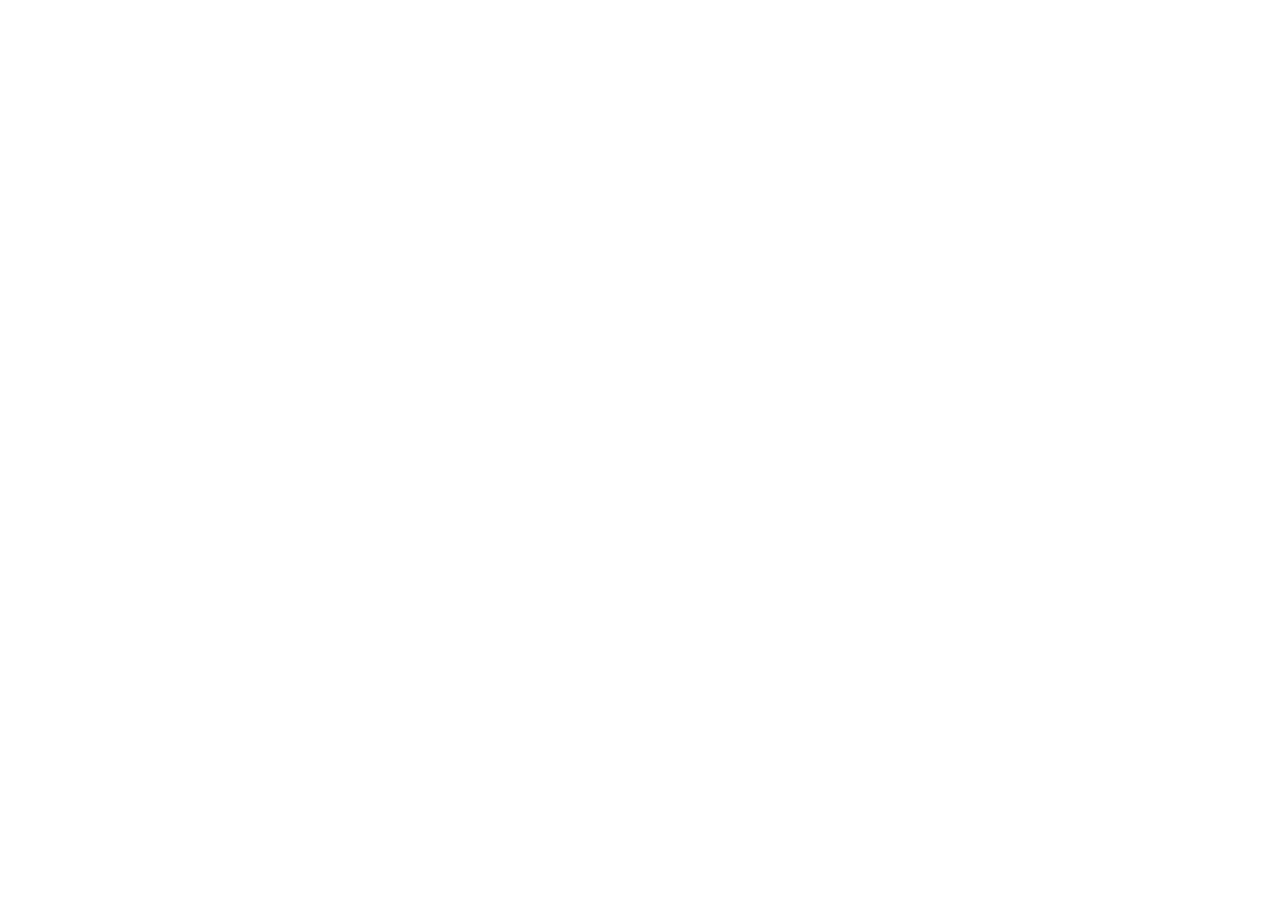
==== BootstrapPage/index.html @ c3b500c9 "Adding files for bootstrap exercise" ====
<!doctype html>
<html lang="en">
  <head>
    <!-- Required meta tags -->
    <meta charset="utf-8">
    <meta name="viewport" content="width=device-width, initial-scale=1, shrink-to-fit=no">
    
    <!-- Google Font -->
    <link href="https://fonts.googleapis.com/css?family=Nunito:200,300,400,700" rel="stylesheet">

    <!-- Bootstrap CSS -->
    <link rel="stylesheet" href="https://stackpath.bootstrapcdn.com/bootstrap/4.1.3/css/bootstrap.min.css" integrity="sha384-MCw98/SFnGE8fJT3GXwEOngsV7Zt27NXFoaoApmYm81iuXoPkFOJwJ8ERdknLPMO" crossorigin="anonymous">
    
    <!-- Custom CSS -->
    <link rel="stylesheet" href="app.css">

    <title>Museum of Candy</title>
  </head>
  
  <body>
    <!-- Optional JavaScript -->
    <!-- jQuery first, then Popper.js, then Bootstrap JS -->
    <script src="https://code.jquery.com/jquery-3.3.1.slim.min.js" integrity="sha384-q8i/X+965DzO0rT7abK41JStQIAqVgRVzpbzo5smXKp4YfRvH+8abtTE1Pi6jizo" crossorigin="anonymous"></script>
    <script src="https://cdnjs.cloudflare.com/ajax/libs/popper.js/1.14.3/umd/popper.min.js" integrity="sha384-ZMP7rVo3mIykV+2+9J3UJ46jBk0WLaUAdn689aCwoqbBJiSnjAK/l8WvCWPIPm49" crossorigin="anonymous"></script>
    <script src="https://stackpath.bootstrapcdn.com/bootstrap/4.1.3/js/bootstrap.min.js" integrity="sha384-ChfqqxuZUCnJSK3+MXmPNIyE6ZbWh2IMqE241rYiqJxyMiZ6OW/JmZQ5stwEULTy" crossorigin="anonymous"></script>
    
  </body>
</html>
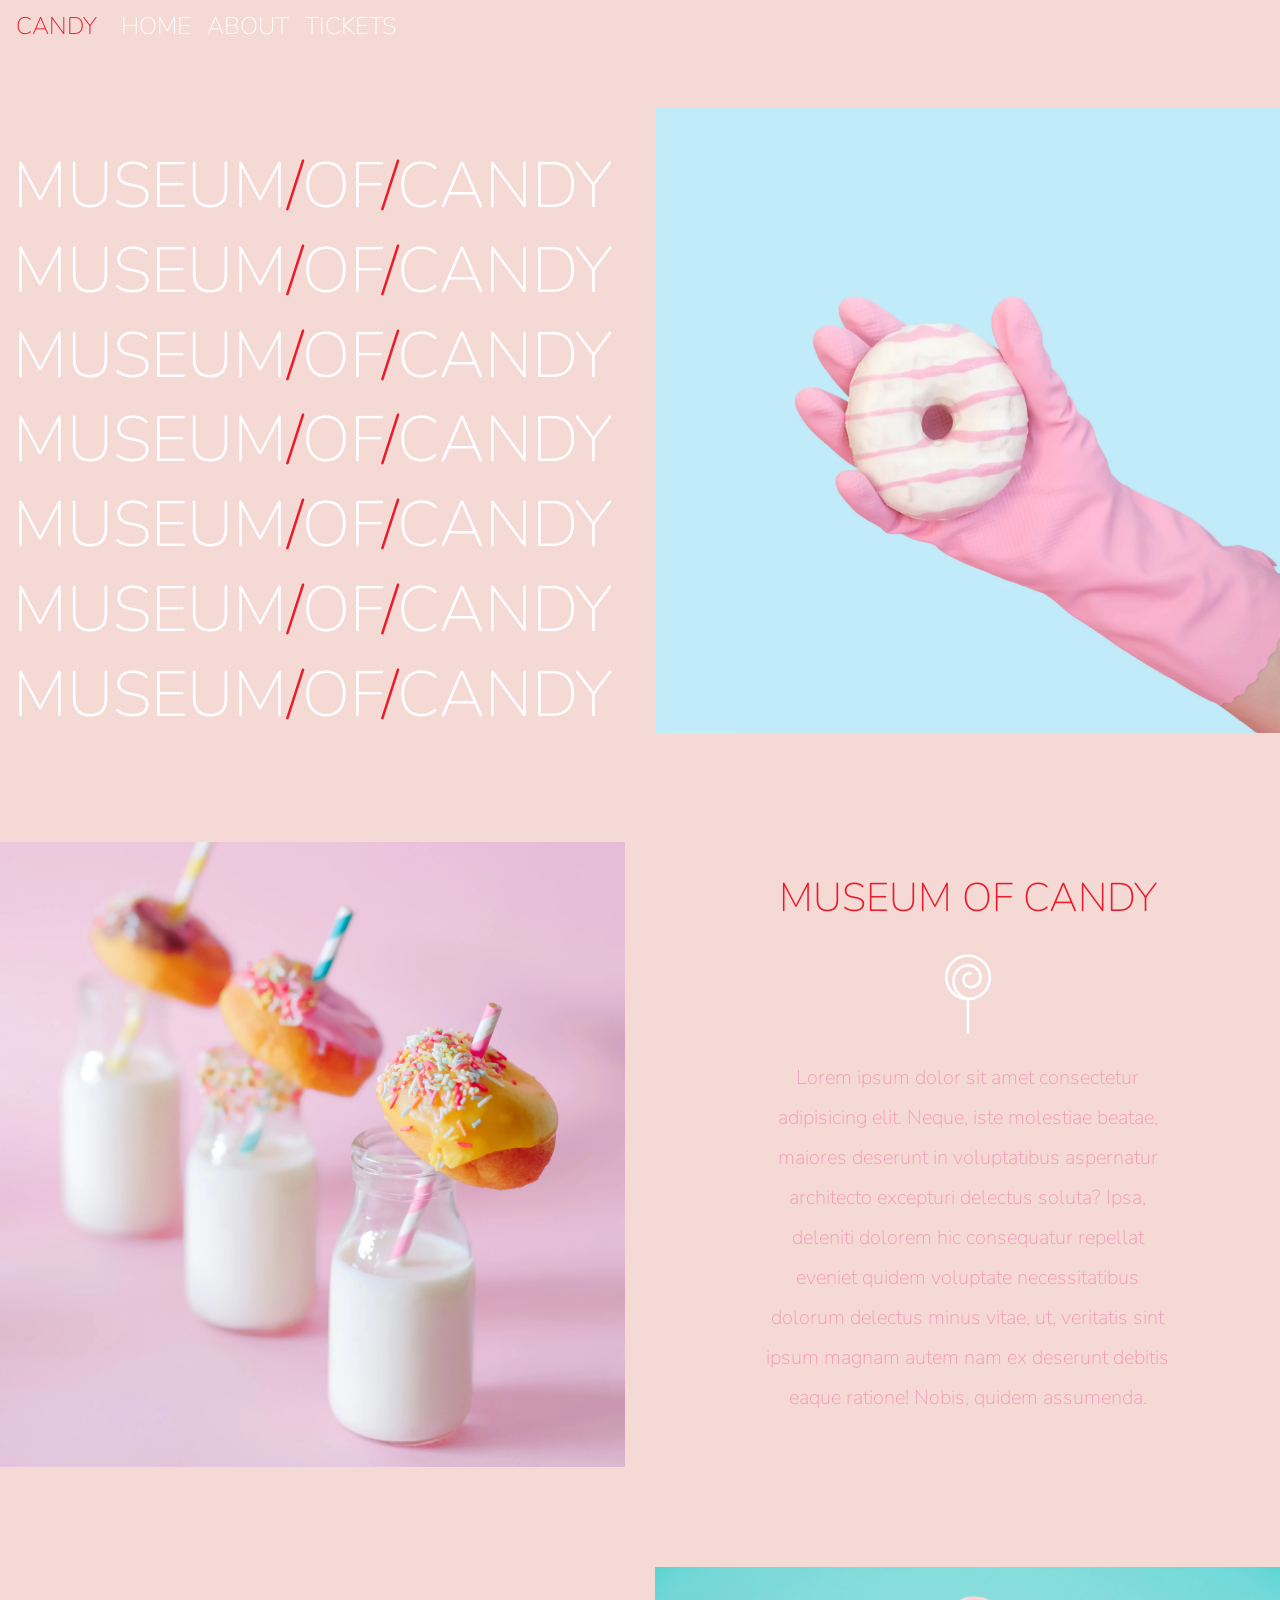
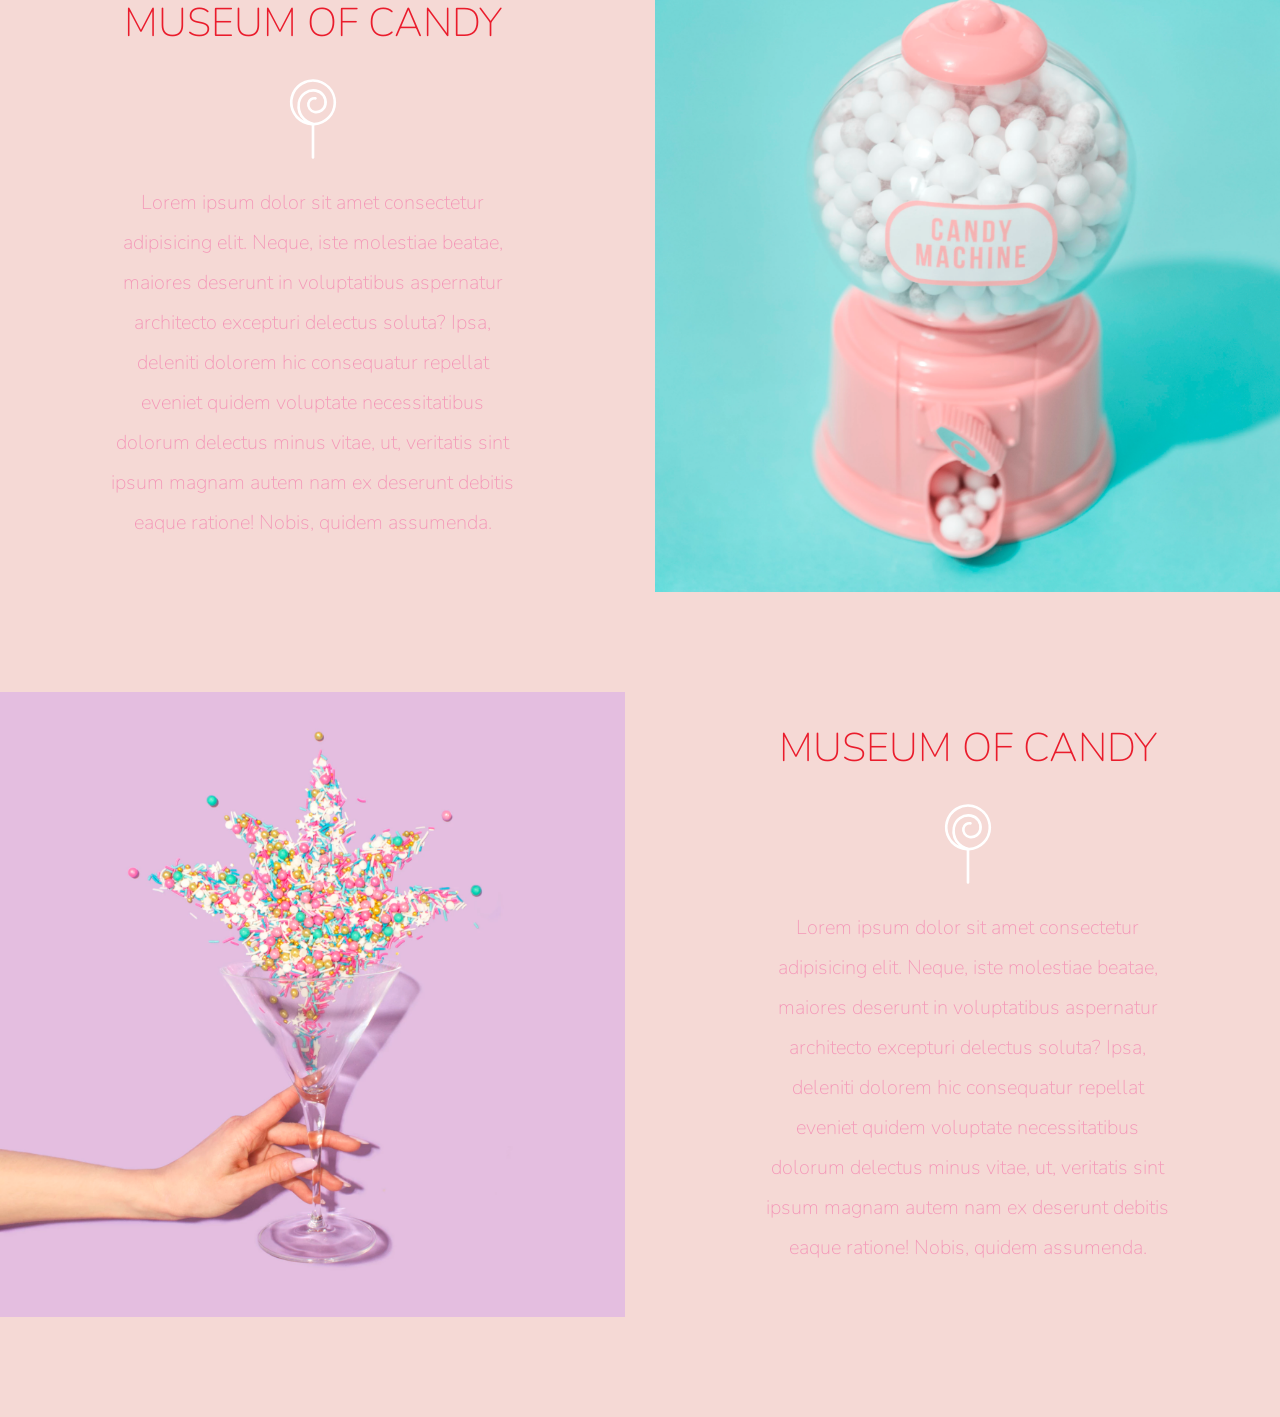
==== commit daa16ae5: "Finished exercise. Did a big chunk of it on my own. Bootstrap is fun" ====
--- a/BootstrapPage/index.html
+++ b/BootstrapPage/index.html
@@ -1,28 +1,219 @@
 <!doctype html>
 <html lang="en">
-  <head>
-    <!-- Required meta tags -->
-    <meta charset="utf-8">
-    <meta name="viewport" content="width=device-width, initial-scale=1, shrink-to-fit=no">
-    
-    <!-- Google Font -->
-    <link href="https://fonts.googleapis.com/css?family=Nunito:200,300,400,700" rel="stylesheet">
-
-    <!-- Bootstrap CSS -->
-    <link rel="stylesheet" href="https://stackpath.bootstrapcdn.com/bootstrap/4.1.3/css/bootstrap.min.css" integrity="sha384-MCw98/SFnGE8fJT3GXwEOngsV7Zt27NXFoaoApmYm81iuXoPkFOJwJ8ERdknLPMO" crossorigin="anonymous">
-    
-    <!-- Custom CSS -->
-    <link rel="stylesheet" href="app.css">
-
-    <title>Museum of Candy</title>
-  </head>
-  
-  <body>
-    <!-- Optional JavaScript -->
-    <!-- jQuery first, then Popper.js, then Bootstrap JS -->
-    <script src="https://code.jquery.com/jquery-3.3.1.slim.min.js" integrity="sha384-q8i/X+965DzO0rT7abK41JStQIAqVgRVzpbzo5smXKp4YfRvH+8abtTE1Pi6jizo" crossorigin="anonymous"></script>
-    <script src="https://cdnjs.cloudflare.com/ajax/libs/popper.js/1.14.3/umd/popper.min.js" integrity="sha384-ZMP7rVo3mIykV+2+9J3UJ46jBk0WLaUAdn689aCwoqbBJiSnjAK/l8WvCWPIPm49" crossorigin="anonymous"></script>
-    <script src="https://stackpath.bootstrapcdn.com/bootstrap/4.1.3/js/bootstrap.min.js" integrity="sha384-ChfqqxuZUCnJSK3+MXmPNIyE6ZbWh2IMqE241rYiqJxyMiZ6OW/JmZQ5stwEULTy" crossorigin="anonymous"></script>
-    
-  </body>
+
+<head>
+  <!-- Required meta tags -->
+  <meta charset="utf-8">
+  <meta name="viewport" content="width=device-width, initial-scale=1, shrink-to-fit=no">
+
+  <!-- Google Font -->
+  <link href="https://fonts.googleapis.com/css?family=Nunito:200,300,400,700" rel="stylesheet">
+
+  <!-- Bootstrap CSS -->
+  <link rel="stylesheet" href="https://stackpath.bootstrapcdn.com/bootstrap/4.1.3/css/bootstrap.min.css"
+    integrity="sha384-MCw98/SFnGE8fJT3GXwEOngsV7Zt27NXFoaoApmYm81iuXoPkFOJwJ8ERdknLPMO" crossorigin="anonymous">
+
+  <!-- Custom CSS -->
+  <link rel="stylesheet" href="app.css">
+
+  <title>Museum of Candy</title>
+</head>
+
+<body>
+
+  <!-- MAIN NAV BAR STARTS HERE -->
+
+  <nav id="mainNavbar" class="navbar navbar-dark navbar-expand-md py-0 fixed-top">
+    <a href="#" class="navbar-brand">CANDY</a>
+    <button class="navbar-toggler" data-toggle="collapse" data-target="#navLinks" aria-label="Toggle navigation">
+        <span class="navbar-toggler-icon"></span>
+    </button>
+    <div class="collapse navbar-collapse" id="navLinks">
+        <ul class="navbar-nav">
+            <li class="nav-item">
+                <a href="" class="nav-link">HOME</a>
+            </li>
+            <li class="nav-item">
+                <a href="" class="nav-link">ABOUT</a>
+            </li>
+            <li class="nav-item">
+                <a href="" class="nav-link">TICKETS</a>
+            </li>
+        </ul>
+    </div>
+</nav>
+
+  <!-- FIRST CONTAINER -->
+  <!-- First section -->
+
+  <section class="container-fluid px-0">
+
+    <div class="row align-items-center">
+
+      <!-- 6 headings -->
+      <div class="col-6">
+
+        <div id="headings" class="text-white text-center d-none d-lg-block mt-5">
+          <h1 class>
+            MUSEUM<span>/</span>OF<span>/</span>CANDY
+          </h1>
+          <h1 class>
+            MUSEUM<span>/</span>OF<span>/</span>CANDY
+          </h1>
+          <h1 class>
+            MUSEUM<span>/</span>OF<span>/</span>CANDY
+          </h1>
+          <h1 class>
+            MUSEUM<span>/</span>OF<span>/</span>CANDY
+          </h1>
+          <h1 class>
+            MUSEUM<span>/</span>OF<span>/</span>CANDY
+          </h1>
+          <h1 class>
+            MUSEUM<span>/</span>OF<span>/</span>CANDY
+          </h1>
+          <h1 class>
+            MUSEUM<span>/</span>OF<span>/</span>CANDY
+          </h1>
+        </div>
+
+      </div>
+      <div class="col-lg-6">
+        <img src="../BootstrapPage/imgs/hand2.png" class="img-fluid" alt="...">
+      </div>
+
+  </section>
+
+  <!-- Second section -->
+
+  <section class="container-fluid px-0">
+
+    <div class="row align-items-center content">
+
+      <div class="col-md-6 order-2 order-md-1">
+        <img src="imgs/milk.png" class="img-fluid" alt="">
+      </div>
+
+      <div class="col-md-6 text-center order-1 order-md-2">
+        <div class="row justify-content-center">
+          <div class="col-10 col-lg-8">
+            <h2 class>
+              MUSEUM OF CANDY
+            </h2>
+
+            <img src="imgs/lolli_icon.png" alt="" class="d-none d-lg-inline">
+            <p class="lead">Lorem ipsum dolor sit amet consectetur adipisicing elit. Neque, iste molestiae
+              beatae, maiores deserunt
+              in voluptatibus
+              aspernatur architecto excepturi delectus soluta? Ipsa, deleniti dolorem hic consequatur
+              repellat eveniet quidem
+              voluptate necessitatibus dolorum delectus minus vitae, ut, veritatis sint ipsum magnam
+              autem nam ex deserunt debitis
+              eaque ratione! Nobis, quidem assumenda.</p>
+          </div>
+        </div>
+      </div>
+
+    </div>
+
+  </section>
+
+  <!-- Third section -->
+
+  <section class="container-fluid px-0">
+
+    <div class="row align-items-center content">
+
+
+
+      <div class="col-md-6 text-center">
+        <div class="row justify-content-center">
+          <div class="col-10 col-lg-8">
+            <h2 class>
+              MUSEUM OF CANDY
+            </h2>
+
+            <img src="imgs/lolli_icon.png" alt="" class="d-none d-lg-inline">
+            <p class="lead">Lorem ipsum dolor sit amet consectetur adipisicing elit. Neque, iste molestiae
+              beatae, maiores deserunt
+              in voluptatibus
+              aspernatur architecto excepturi delectus soluta? Ipsa, deleniti dolorem hic consequatur
+              repellat eveniet quidem
+              voluptate necessitatibus dolorum delectus minus vitae, ut, veritatis sint ipsum magnam
+              autem nam ex deserunt debitis
+              eaque ratione! Nobis, quidem assumenda.</p>
+          </div>
+        </div>
+      </div>
+
+      <div class="col-md-6">
+        <img src="imgs/gumball.png" class="img-fluid" alt="">
+      </div>
+
+    </div>
+
+  </section>
+
+  <!-- Fourth Section -->
+
+  <section class="container-fluid px-0">
+
+    <div class="row align-items-center content">
+
+      <div class="col-md-6 order-2 order-md-1">
+        <img src="imgs/sprinkles.png" class="img-fluid" alt="">
+      </div>
+
+      <div class="col-md-6 text-center order-1 order-md-2">
+        <div class="row justify-content-center">
+          <div class="col-10 col-lg-8">
+            <h2 class>
+              MUSEUM OF CANDY
+            </h2>
+
+            <img src="imgs/lolli_icon.png" alt="" class="d-none d-lg-inline">
+            <p class="lead">Lorem ipsum dolor sit amet consectetur adipisicing elit. Neque, iste molestiae
+              beatae, maiores deserunt
+              in voluptatibus
+              aspernatur architecto excepturi delectus soluta? Ipsa, deleniti dolorem hic consequatur
+              repellat eveniet quidem
+              voluptate necessitatibus dolorum delectus minus vitae, ut, veritatis sint ipsum magnam
+              autem nam ex deserunt debitis
+              eaque ratione! Nobis, quidem assumenda.</p>
+          </div>
+        </div>
+      </div>
+
+    </div>
+
+  </section>
+
+
+
+
+  <!-- Optional JavaScript -->
+  <!-- jQuery first, then Popper.js, then Bootstrap JS -->
+  <script src="https://code.jquery.com/jquery-3.3.1.slim.min.js"
+    integrity="sha384-q8i/X+965DzO0rT7abK41JStQIAqVgRVzpbzo5smXKp4YfRvH+8abtTE1Pi6jizo"
+    crossorigin="anonymous"></script>
+  <script src="https://cdnjs.cloudflare.com/ajax/libs/popper.js/1.14.3/umd/popper.min.js"
+    integrity="sha384-ZMP7rVo3mIykV+2+9J3UJ46jBk0WLaUAdn689aCwoqbBJiSnjAK/l8WvCWPIPm49"
+    crossorigin="anonymous"></script>
+  <script src="https://stackpath.bootstrapcdn.com/bootstrap/4.1.3/js/bootstrap.min.js"
+    integrity="sha384-ChfqqxuZUCnJSK3+MXmPNIyE6ZbWh2IMqE241rYiqJxyMiZ6OW/JmZQ5stwEULTy"
+    crossorigin="anonymous"></script>
+
+
+
+  <script>
+    $(function () {
+      $(document).scroll(function () {
+        var $nav = $("#mainNavbar");
+        $nav.toggleClass("scrolled", $(this).scrollTop() > $nav.height());
+      });
+    });
+  </script>
+
+</body>
+
 </html>
--- a/BootstrapPage/app.css
+++ b/BootstrapPage/app.css
@@ -0,0 +1,72 @@
+body {
+    background-color: #f5d9d5;
+    font-family: "Nunito", sans-serif;
+}
+
+
+#mainNavbar {
+    font-size: 1.5rem;
+    font-weight: 100;
+}
+
+#mainNavbar .navbar-brand {
+    color: #EA1C2C;
+    font-size: 1.5rem;
+
+
+}
+
+#navLinks .nav-link {
+    color: white;
+}
+
+#navLinks .nav-link:hover {
+    color: #EA1C2C;
+
+}
+
+#headings h1 {
+    font-size: 64px;
+    font-weight: 100;
+
+}
+
+#headings span {
+    color: #EA1C2C;
+}
+
+img {
+    vertical-align: middle;
+    border-style: none;
+}
+
+.navbar.scrolled{
+    background: rgb(222, 192, 222);
+    transition: background 500ms;
+
+}
+
+@media (max-width: 1200px)  {
+    #headings h1{
+        font-weight: 100;
+        font-size: 3rem;
+    }
+
+}
+
+h2{
+    color: #EA1C2C;
+    font-weight: 100;
+    font-size: 2.5rem;
+}
+
+.lead{
+    color: #f498b8;
+    font-weight: 100;
+    font-size: 1.25rem;
+    line-height: 2;
+}
+
+section{
+    margin: 100px;
+}
